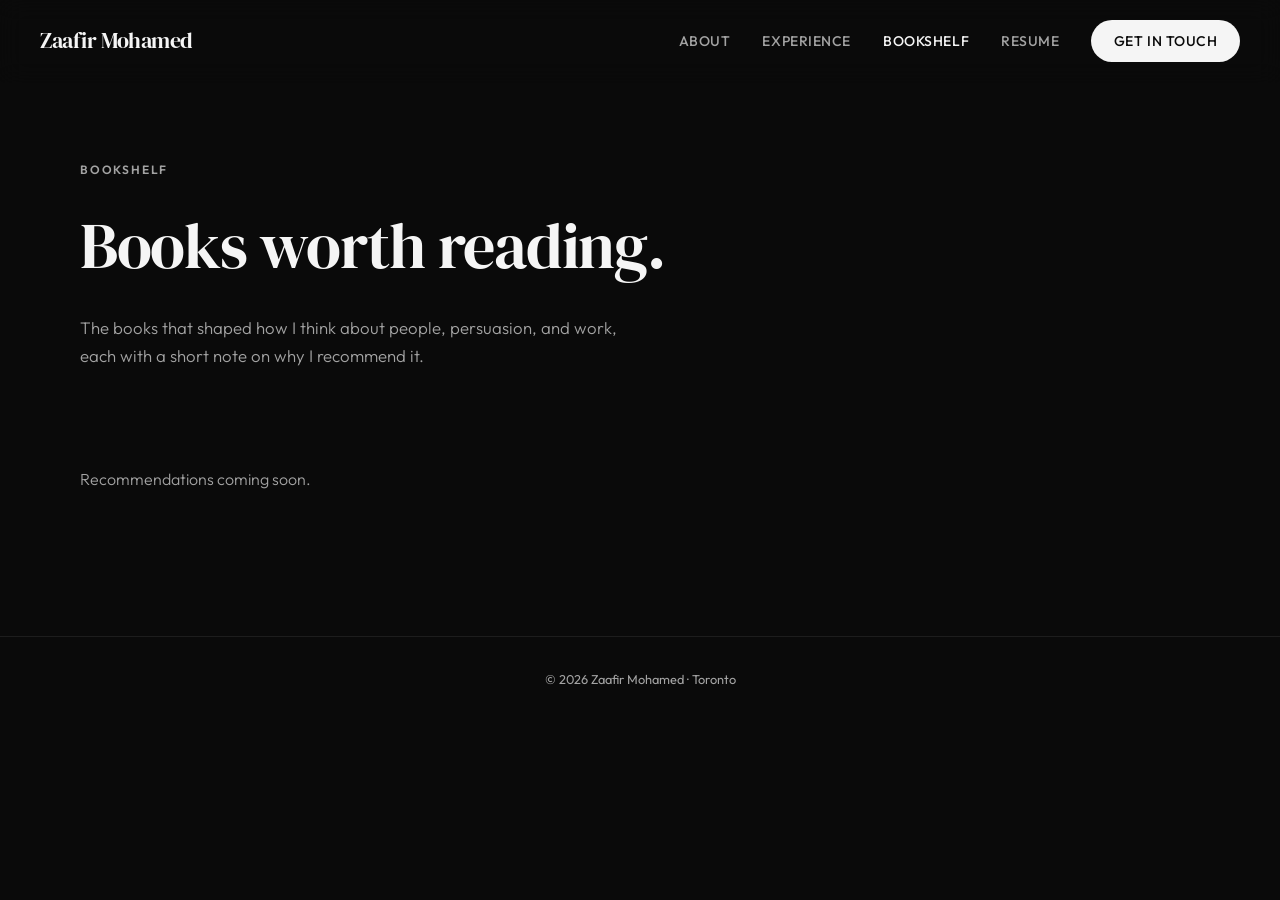
==== books.html @ 29921cbd "Update for sales resume, add dark theme, bookshelf page, and resume download - Rewrite content from " ====
<!DOCTYPE html>
<html lang="en">
<head>
    <meta charset="UTF-8">
    <meta name="viewport" content="width=device-width, initial-scale=1.0">
    <title>Bookshelf | Zaafir Mohamed</title>
    <meta name="description" content="Book recommendations from Zaafir Mohamed on psychology, persuasion, and how people think.">
    <meta name="author" content="Zaafir Mohamed">

    <!-- Open Graph -->
    <meta property="og:title" content="Bookshelf | Zaafir Mohamed">
    <meta property="og:description" content="Book recommendations on psychology, persuasion, and how people think.">
    <meta property="og:type" content="website">
    <meta property="og:url" content="https://zafmohamed.com/books.html">

    <!-- Fonts -->
    <link rel="preconnect" href="https://fonts.googleapis.com">
    <link rel="preconnect" href="https://fonts.gstatic.com" crossorigin>
    <link href="https://fonts.googleapis.com/css2?family=DM+Serif+Display:ital@0;1&family=Outfit:wght@300;400;500;600&display=swap" rel="stylesheet">

    <link rel="stylesheet" href="css/styles.css">
    <script>document.documentElement.classList.add('js');</script>
</head>
<body>

<a href="#main" class="skip-link">Skip to main content</a>

<nav id="navbar" class="navbar" aria-label="Primary navigation">
    <a href="index.html" class="nav-logo">Zaafir Mohamed</a>
    <div class="nav-links">
        <a href="index.html#about">About</a>
        <a href="index.html#experience">Experience</a>
        <a href="books.html" aria-current="page">Bookshelf</a>
        <a href="resume.pdf" target="_blank" rel="noopener">Resume</a>
        <a href="index.html#contact" class="cta-link">Get in Touch</a>
    </div>
</nav>

<main id="main">
    <section class="section page-header">
        <div class="fade-up">
            <p class="eyebrow">Bookshelf</p>
            <h1 class="section-title">Books worth reading.</h1>
            <p class="section-desc">The books that shaped how I think about people, persuasion, and work, each with a short note on why I recommend it.</p>
        </div>
    </section>

    <section class="section" aria-label="Book recommendations">
        <div id="book-list"></div>
        <p id="book-empty" class="empty-state" hidden>Recommendations coming soon.</p>
    </section>
</main>

<footer class="footer">
    <p>&copy; <span data-year>2026</span> Zaafir Mohamed · Toronto</p>
</footer>

<script src="js/data/books.js"></script>
<script src="js/bookshelf.js"></script>
<script src="js/main.js"></script>

</body>
</html>
---- css/styles.css ----
/* ==========================================================================
   Design Tokens
   Change the theme here. Everything below reads from these variables.
   ========================================================================== */

:root {
    color-scheme: dark;

    --bg: #0a0a0a;
    --surface: #141414;
    --surface-raised: #1c1c1c;
    --text: #f5f5f5;
    --muted: #a3a3a3;
    --border: rgba(255, 255, 255, 0.08);
    --border-strong: rgba(255, 255, 255, 0.22);
    --nav-bg: rgba(10, 10, 10, 0.8);
    --hover-fill: #d4d4d4;

    --font-serif: 'DM Serif Display', serif;
    --font-sans: 'Outfit', sans-serif;

    --radius-sm: 14px;
    --radius-md: 20px;
    --radius-pill: 100px;

    --max-width: 1200px;
    --gutter: 2.5rem;
    --transition: 0.3s ease;
}

/* ==========================================================================
   Reset & Base
   ========================================================================== */

*, *::before, *::after { margin: 0; padding: 0; box-sizing: border-box; }

html { scroll-behavior: smooth; }

body {
    font-family: var(--font-sans);
    background: var(--bg);
    color: var(--text);
    line-height: 1.6;
    font-weight: 400;
    overflow-x: hidden;
}

[hidden] { display: none !important; }

:focus-visible {
    outline: 2px solid var(--text);
    outline-offset: 3px;
}

.skip-link {
    position: absolute;
    top: -100%;
    left: 1rem;
    padding: 0.75rem 1.5rem;
    background: var(--text);
    color: var(--bg);
    border-radius: var(--radius-pill);
    font-size: 0.875rem;
    font-weight: 500;
    text-decoration: none;
    z-index: 200;
}

.skip-link:focus { top: 1rem; }

/* ==========================================================================
   Navigation
   ========================================================================== */

.navbar {
    position: fixed;
    top: 0;
    width: 100%;
    z-index: 100;
    padding: 1.25rem var(--gutter);
    display: flex;
    justify-content: space-between;
    align-items: center;
    backdrop-filter: blur(12px);
    -webkit-backdrop-filter: blur(12px);
    background: var(--nav-bg);
    border-bottom: 1px solid transparent;
    transition: border-color var(--transition);
}

.navbar.scrolled { border-bottom-color: var(--border); }

.nav-logo {
    font-family: var(--font-serif);
    font-size: 1.35rem;
    color: var(--text);
    text-decoration: none;
    letter-spacing: -0.02em;
}

.nav-links { display: flex; gap: 2rem; align-items: center; }

.nav-links a {
    text-decoration: none;
    color: var(--muted);
    font-size: 0.875rem;
    font-weight: 500;
    letter-spacing: 0.04em;
    text-transform: uppercase;
    transition: color var(--transition);
}

.nav-links a:hover,
.nav-links a[aria-current="page"] { color: var(--text); }

.nav-links .cta-link {
    background: var(--text);
    color: var(--bg);
    padding: 0.6rem 1.4rem;
    border-radius: var(--radius-pill);
    transition: background var(--transition), transform 0.2s;
}

.nav-links .cta-link:hover {
    background: var(--hover-fill);
    color: var(--bg);
    transform: translateY(-1px);
}

/* ==========================================================================
   Buttons
   ========================================================================== */

.btn {
    display: inline-flex;
    align-items: center;
    gap: 0.5rem;
    padding: 0.9rem 2rem;
    border-radius: var(--radius-pill);
    text-decoration: none;
    font-size: 0.9rem;
    font-weight: 500;
    letter-spacing: 0.02em;
    transition: background var(--transition), border-color var(--transition), transform var(--transition);
    cursor: pointer;
    border: 1.5px solid transparent;
}

.btn svg { width: 16px; height: 16px; }

.btn-primary {
    background: var(--text);
    color: var(--bg);
}

.btn-primary:hover {
    background: var(--hover-fill);
    transform: translateY(-2px);
}

.btn-outline {
    background: transparent;
    color: var(--text);
    border-color: var(--border-strong);
}

.btn-outline:hover {
    border-color: var(--text);
    transform: translateY(-2px);
}

.btn-group { display: flex; gap: 1rem; flex-wrap: wrap; }

/* ==========================================================================
   Hero
   ========================================================================== */

.hero {
    min-height: 100vh;
    display: flex;
    align-items: center;
    padding: 8rem var(--gutter) 4rem;
    max-width: var(--max-width);
    margin: 0 auto;
}

.hero-content { max-width: 800px; }

.eyebrow {
    font-size: 0.75rem;
    font-weight: 600;
    letter-spacing: 0.15em;
    text-transform: uppercase;
    color: var(--muted);
    margin-bottom: 1rem;
}

.hero .eyebrow {
    font-size: 0.8rem;
    margin-bottom: 1.5rem;
    display: flex;
    align-items: center;
    gap: 0.75rem;
}

.hero .eyebrow::before {
    content: '';
    width: 2rem;
    height: 2px;
    background: var(--muted);
}

.hero h1 {
    font-family: var(--font-serif);
    font-weight: 400;
    font-size: clamp(2.8rem, 6vw, 5rem);
    line-height: 1.08;
    letter-spacing: -0.03em;
    margin-bottom: 1.75rem;
}

.hero h1 em { font-style: italic; }

.hero-desc {
    font-size: 1.15rem;
    color: var(--muted);
    max-width: 560px;
    line-height: 1.75;
    margin-bottom: 2.5rem;
    font-weight: 300;
}

/* ==========================================================================
   Sections
   ========================================================================== */

.section {
    padding: 6rem var(--gutter);
    max-width: var(--max-width);
    margin: 0 auto;
}

.section-title {
    font-family: var(--font-serif);
    font-weight: 400;
    font-size: clamp(2rem, 4vw, 3rem);
    letter-spacing: -0.02em;
    margin-bottom: 1rem;
}

.section-desc {
    color: var(--muted);
    font-size: 1.05rem;
    max-width: 560px;
    line-height: 1.7;
    font-weight: 300;
    margin-bottom: 3rem;
}

.subsection-title {
    font-family: var(--font-serif);
    font-weight: 400;
    font-size: 1.6rem;
    margin: 3.5rem 0 1.5rem;
}

.subsection-title:first-child { margin-top: 0; }

.divider {
    max-width: var(--max-width);
    margin: 0 auto;
    padding: 0 var(--gutter);
}

.divider hr {
    border: none;
    height: 1px;
    background: var(--border);
}

/* Inner pages (e.g. Bookshelf) start below the fixed navbar */
.page-header { padding-top: 10rem; padding-bottom: 0; }
.page-header + .section { padding-top: 0; }
.page-header h1 { font-size: clamp(2.6rem, 5vw, 4rem); }

/* ==========================================================================
   About
   ========================================================================== */

.about-grid {
    display: grid;
    grid-template-columns: 1fr 1fr;
    gap: 4rem;
    align-items: start;
}

.about-text p {
    color: var(--muted);
    font-size: 1rem;
    line-height: 1.8;
    margin-bottom: 1.25rem;
    font-weight: 300;
}

.stats-row {
    display: grid;
    grid-template-columns: repeat(3, 1fr);
    gap: 1.5rem;
    margin-top: 2.5rem;
}

.stat {
    padding: 1.5rem;
    background: var(--surface);
    border: 1px solid var(--border);
    border-radius: 16px;
    text-align: center;
}

.stat-num {
    font-family: var(--font-serif);
    font-size: 2rem;
    margin-bottom: 0.25rem;
}

.stat-label {
    font-size: 0.78rem;
    color: var(--muted);
    text-transform: uppercase;
    letter-spacing: 0.06em;
    font-weight: 500;
}

/* ==========================================================================
   Grid & Cards
   One card style shared by skills, interests, experience, and books.
   ========================================================================== */

.grid {
    --grid-min: 280px;
    display: grid;
    grid-template-columns: repeat(auto-fill, minmax(min(var(--grid-min), 100%), 1fr));
    gap: 1.5rem;
}

.grid--wide { --grid-min: 340px; gap: 2rem; }

.card {
    display: block;
    background: var(--surface);
    border: 1px solid var(--border);
    border-radius: var(--radius-md);
    padding: 2.25rem;
    color: inherit;
    text-decoration: none;
    transition: transform var(--transition), border-color var(--transition);
}

.card:hover {
    transform: translateY(-4px);
    border-color: var(--border-strong);
}

.card-icon {
    width: 48px;
    height: 48px;
    background: var(--surface-raised);
    border-radius: var(--radius-sm);
    display: flex;
    align-items: center;
    justify-content: center;
    margin-bottom: 1.25rem;
}

.card-icon svg { width: 22px; height: 22px; }

.card-title {
    font-family: var(--font-serif);
    font-weight: 400;
    font-size: 1.2rem;
    margin-bottom: 0.6rem;
}

.card-text {
    color: var(--muted);
    font-size: 0.9rem;
    line-height: 1.65;
    font-weight: 300;
}

.card-link-label {
    display: inline-block;
    margin-top: 1rem;
    font-size: 0.85rem;
    font-weight: 500;
}

.tags { display: flex; flex-wrap: wrap; gap: 0.5rem; }

.tags span {
    font-size: 0.72rem;
    font-weight: 500;
    letter-spacing: 0.04em;
    text-transform: uppercase;
    padding: 0.3rem 0.75rem;
    background: var(--surface-raised);
    border-radius: var(--radius-pill);
    color: var(--muted);
}

/* Experience & project cards: header band + body */
.card--flush { padding: 0; overflow: hidden; }

.card-header {
    padding: 1.75rem;
    background: var(--surface-raised);
    border-bottom: 1px solid var(--border);
}

.card-date {
    font-size: 0.7rem;
    font-weight: 600;
    letter-spacing: 0.1em;
    text-transform: uppercase;
    color: var(--muted);
    border: 1px solid var(--border-strong);
    padding: 0.3rem 0.75rem;
    border-radius: var(--radius-pill);
    display: inline-block;
    margin-bottom: 0.9rem;
}

.card-header .card-title { font-size: 1.3rem; margin-bottom: 0.25rem; }

.card-subtitle {
    font-size: 0.88rem;
    font-weight: 300;
    color: var(--muted);
}

.card-body { padding: 1.75rem; }

.highlights {
    list-style: none;
    margin-bottom: 1.25rem;
}

.highlights li {
    color: var(--muted);
    font-size: 0.9rem;
    line-height: 1.65;
    font-weight: 300;
    padding-left: 1rem;
    margin-bottom: 0.5rem;
    position: relative;
}

.highlights li::before {
    content: '';
    position: absolute;
    left: 0;
    top: 0.6em;
    width: 5px;
    height: 5px;
    border-radius: 50%;
    background: var(--text);
}

/* Book cards */
.book-author {
    color: var(--muted);
    font-size: 0.85rem;
    margin-bottom: 1rem;
}

.empty-state {
    color: var(--muted);
    font-weight: 300;
    padding: 3rem 0;
}

/* ==========================================================================
   Contact
   ========================================================================== */

.contact-section { text-align: center; padding-bottom: 8rem; }

.contact-section .section-desc { margin: 0 auto 2.5rem; }

.contact-links {
    display: flex;
    justify-content: center;
    gap: 1.25rem;
    flex-wrap: wrap;
}

.contact-links a {
    display: inline-flex;
    align-items: center;
    gap: 0.5rem;
    padding: 0.85rem 1.75rem;
    border-radius: var(--radius-pill);
    text-decoration: none;
    font-size: 0.88rem;
    font-weight: 500;
    color: var(--text);
    border: 1.5px solid var(--border-strong);
    transition: border-color var(--transition), transform var(--transition);
}

.contact-links a:hover {
    border-color: var(--text);
    transform: translateY(-2px);
}

.contact-links a svg { width: 16px; height: 16px; }

/* ==========================================================================
   Footer
   ========================================================================== */

.footer {
    text-align: center;
    padding: 2rem;
    font-size: 0.8rem;
    color: var(--muted);
    border-top: 1px solid var(--border);
}

/* ==========================================================================
   Scroll Reveal
   Uses an animation (not a transition) so the stagger delay never slows
   down card hover effects. Only hides content when JS is running.
   ========================================================================== */

.js .fade-up:not(.visible) { opacity: 0; }

.fade-up.visible { animation: fade-up 0.7s ease var(--delay, 0s) backwards; }

@keyframes fade-up {
    from { opacity: 0; transform: translateY(30px); }
    to { opacity: 1; transform: none; }
}

@media (prefers-reduced-motion: reduce) {
    html { scroll-behavior: auto; }
    .js .fade-up:not(.visible) { opacity: 1; }
    .fade-up.visible { animation: none; }
    *, *::before, *::after { transition-duration: 0.01ms !important; }
}

/* ==========================================================================
   Responsive
   ========================================================================== */

@media (max-width: 768px) {
    :root { --gutter: 1.5rem; }

    .navbar { padding: 1rem var(--gutter); }
    .nav-links { gap: 1rem; }
    .nav-links a:not(.cta-link) { display: none; }

    .hero { padding: 7rem var(--gutter) 3rem; }
    .section { padding: 4rem var(--gutter); }
    .page-header { padding-top: 8rem; padding-bottom: 0; }

    .about-grid { grid-template-columns: 1fr; gap: 2rem; }

    .stats-row { gap: 0.75rem; }
    .stat { padding: 1rem; }
    .stat-num { font-size: 1.5rem; }

    .contact-section { padding-bottom: 6rem; }
}
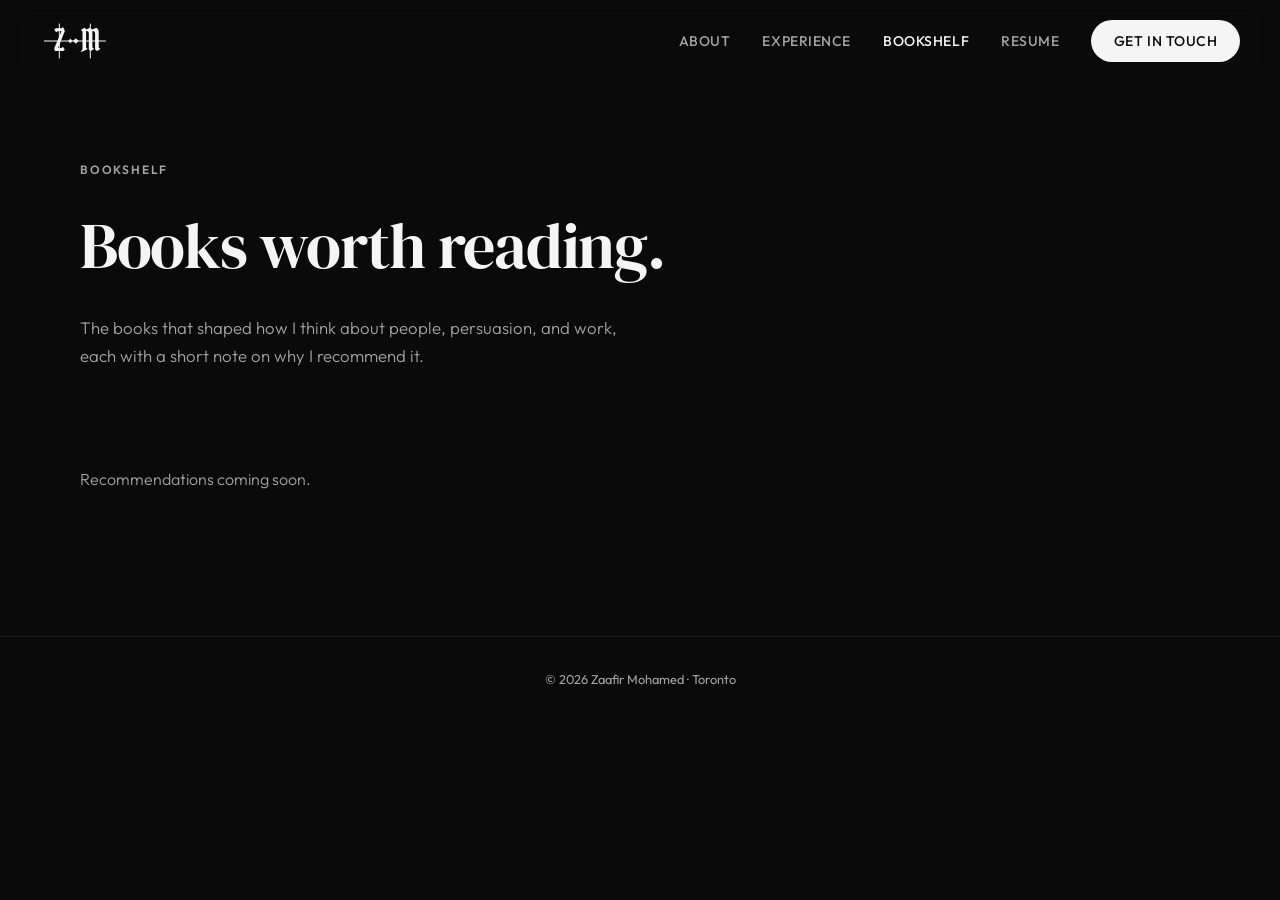
==== commit dd6f27e0: "Replace name in navbar with Z··M monogram logo Styled after the Chasing Ingenuity logo: blackletter " ====
--- a/books.html
+++ b/books.html
@@ -17,6 +17,8 @@
     <link rel="preconnect" href="https://fonts.googleapis.com">
     <link rel="preconnect" href="https://fonts.gstatic.com" crossorigin>
     <link href="https://fonts.googleapis.com/css2?family=DM+Serif+Display:ital@0;1&family=Outfit:wght@300;400;500;600&display=swap" rel="stylesheet">
+    <!-- Blackletter for the logo only; text=ZM downloads just those two letters -->
+    <link href="https://fonts.googleapis.com/css2?family=Pirata+One&text=ZM&display=block" rel="stylesheet">
 
     <link rel="stylesheet" href="css/styles.css">
     <script>document.documentElement.classList.add('js');</script>
@@ -26,7 +28,19 @@
 <a href="#main" class="skip-link">Skip to main content</a>
 
 <nav id="navbar" class="navbar" aria-label="Primary navigation">
-    <a href="index.html" class="nav-logo">Zaafir Mohamed</a>
+    <a href="index.html" class="nav-logo" aria-label="Zaafir Mohamed, home">
+        <svg viewBox="0 0 108 62" aria-hidden="true">
+            <g class="nav-logo-guides">
+                <line x1="6" y1="31" x2="102" y2="31"/>
+                <line x1="30" y1="4" x2="30" y2="58"/>
+                <line x1="78" y1="4" x2="78" y2="58"/>
+            </g>
+            <rect x="44.5" y="28.5" width="5" height="5" transform="rotate(45 47 31)"/>
+            <rect x="52.5" y="28" width="6" height="6" transform="rotate(45 55.5 31)"/>
+            <text x="30" y="47" text-anchor="middle">Z</text>
+            <text x="78" y="47" text-anchor="middle">M</text>
+        </svg>
+    </a>
     <div class="nav-links">
         <a href="index.html#about">About</a>
         <a href="index.html#experience">Experience</a>
--- a/css/styles.css
+++ b/css/styles.css
@@ -18,6 +18,7 @@
 
     --font-serif: 'DM Serif Display', serif;
     --font-sans: 'Outfit', sans-serif;
+    --font-blackletter: 'Pirata One', 'Old English Text MT', serif;
 
     --radius-sm: 14px;
     --radius-md: 20px;
@@ -90,12 +91,27 @@
 
 .navbar.scrolled { border-bottom-color: var(--border); }
 
+/* Z··M monogram, styled after the Chasing Ingenuity logo */
 .nav-logo {
-    font-family: var(--font-serif);
-    font-size: 1.35rem;
+    display: block;
     color: var(--text);
-    text-decoration: none;
-    letter-spacing: -0.02em;
+    line-height: 0;
+}
+
+.nav-logo svg { height: 40px; width: auto; overflow: visible; }
+
+.nav-logo text {
+    font-family: var(--font-blackletter);
+    font-size: 46px;
+    fill: currentColor;
+}
+
+.nav-logo rect { fill: currentColor; }
+
+.nav-logo-guides line {
+    stroke: currentColor;
+    stroke-width: 1;
+    vector-effect: non-scaling-stroke;
 }
 
 .nav-links { display: flex; gap: 2rem; align-items: center; }
@@ -177,37 +193,13 @@
 
 .hero {
     min-height: 100vh;
-    display: flex;
+    display: grid;
+    grid-template-columns: 1.2fr 1fr;
     align-items: center;
+    gap: 4rem;
     padding: 8rem var(--gutter) 4rem;
     max-width: var(--max-width);
     margin: 0 auto;
-}
-
-.hero-content { max-width: 800px; }
-
-.eyebrow {
-    font-size: 0.75rem;
-    font-weight: 600;
-    letter-spacing: 0.15em;
-    text-transform: uppercase;
-    color: var(--muted);
-    margin-bottom: 1rem;
-}
-
-.hero .eyebrow {
-    font-size: 0.8rem;
-    margin-bottom: 1.5rem;
-    display: flex;
-    align-items: center;
-    gap: 0.75rem;
-}
-
-.hero .eyebrow::before {
-    content: '';
-    width: 2rem;
-    height: 2px;
-    background: var(--muted);
 }
 
 .hero h1 {
@@ -216,10 +208,29 @@
     font-size: clamp(2.8rem, 6vw, 5rem);
     line-height: 1.08;
     letter-spacing: -0.03em;
-    margin-bottom: 1.75rem;
-}
-
-.hero h1 em { font-style: italic; }
+    margin-bottom: 1.5rem;
+}
+
+/* Open-book line drawing beside the name */
+.hero-art {
+    width: 100%;
+    max-width: 440px;
+    justify-self: end;
+    color: var(--text);
+}
+
+.hero-art-page { fill: var(--surface); }
+.hero-art-text { stroke: var(--muted); stroke-width: 1.25; }
+.hero-art-ribbon { fill: var(--text); }
+
+.eyebrow {
+    font-size: 0.75rem;
+    font-weight: 600;
+    letter-spacing: 0.15em;
+    text-transform: uppercase;
+    color: var(--muted);
+    margin-bottom: 1rem;
+}
 
 .hero-desc {
     font-size: 1.15rem;
@@ -560,7 +571,13 @@
     .nav-links { gap: 1rem; }
     .nav-links a:not(.cta-link) { display: none; }
 
-    .hero { padding: 7rem var(--gutter) 3rem; }
+    .hero {
+        grid-template-columns: 1fr;
+        gap: 2.5rem;
+        min-height: auto;
+        padding: 8rem var(--gutter) 4rem;
+    }
+    .hero-art { max-width: 280px; justify-self: start; }
     .section { padding: 4rem var(--gutter); }
     .page-header { padding-top: 8rem; padding-bottom: 0; }
 
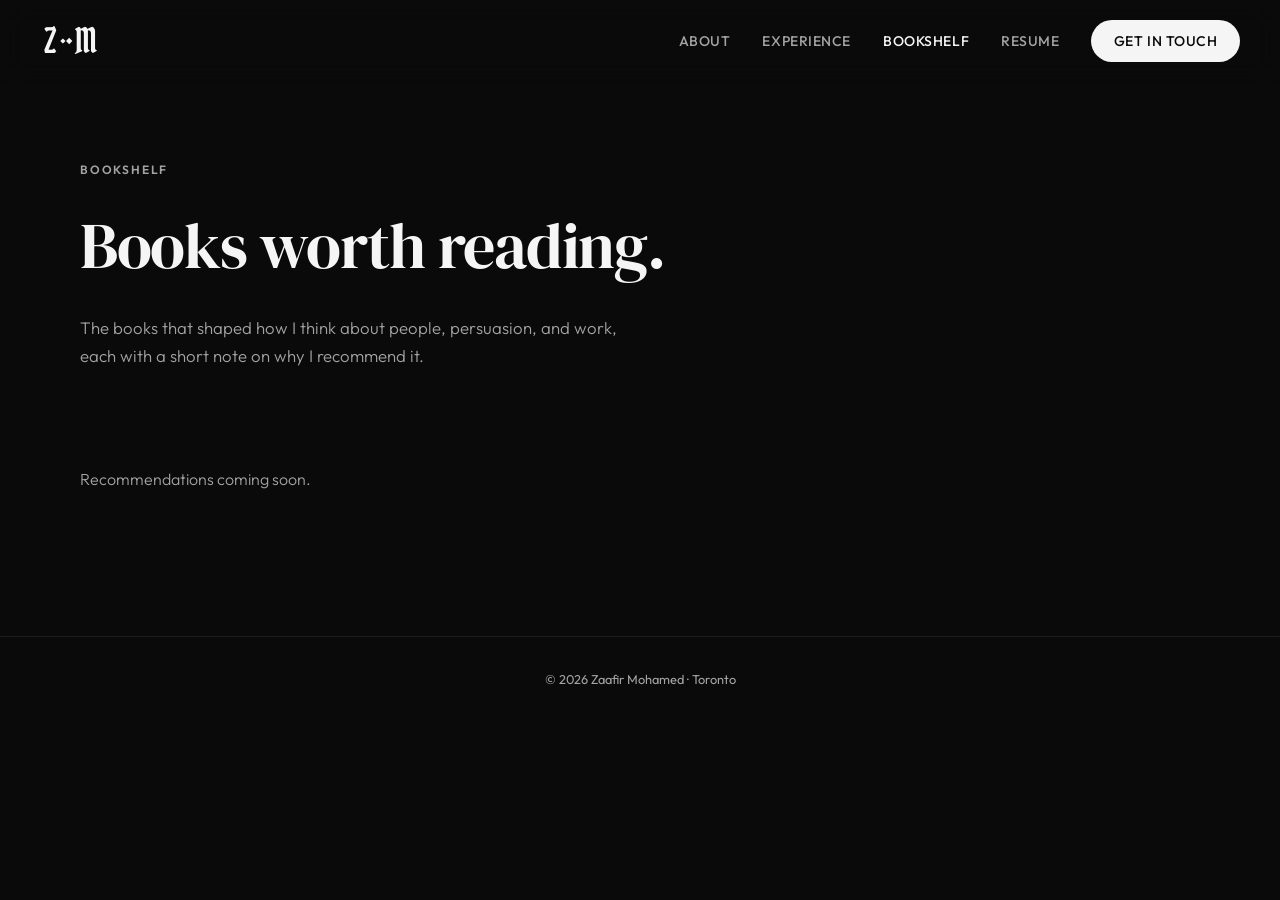
==== commit a1c64ff9: "Remove guide lines from monogram logo Co-Authored-By: Claude Opus 5.5 <noreply@anthropic.com>" ====
--- a/books.html
+++ b/books.html
@@ -29,12 +29,7 @@
 
 <nav id="navbar" class="navbar" aria-label="Primary navigation">
     <a href="index.html" class="nav-logo" aria-label="Zaafir Mohamed, home">
-        <svg viewBox="0 0 108 62" aria-hidden="true">
-            <g class="nav-logo-guides">
-                <line x1="6" y1="31" x2="102" y2="31"/>
-                <line x1="30" y1="4" x2="30" y2="58"/>
-                <line x1="78" y1="4" x2="78" y2="58"/>
-            </g>
+        <svg viewBox="16 8 80 46" aria-hidden="true">
             <rect x="44.5" y="28.5" width="5" height="5" transform="rotate(45 47 31)"/>
             <rect x="52.5" y="28" width="6" height="6" transform="rotate(45 55.5 31)"/>
             <text x="30" y="47" text-anchor="middle">Z</text>
--- a/css/styles.css
+++ b/css/styles.css
@@ -98,7 +98,7 @@
     line-height: 0;
 }
 
-.nav-logo svg { height: 40px; width: auto; overflow: visible; }
+.nav-logo svg { height: 34px; width: auto; overflow: visible; }
 
 .nav-logo text {
     font-family: var(--font-blackletter);
@@ -107,12 +107,6 @@
 }
 
 .nav-logo rect { fill: currentColor; }
-
-.nav-logo-guides line {
-    stroke: currentColor;
-    stroke-width: 1;
-    vector-effect: non-scaling-stroke;
-}
 
 .nav-links { display: flex; gap: 2rem; align-items: center; }
 
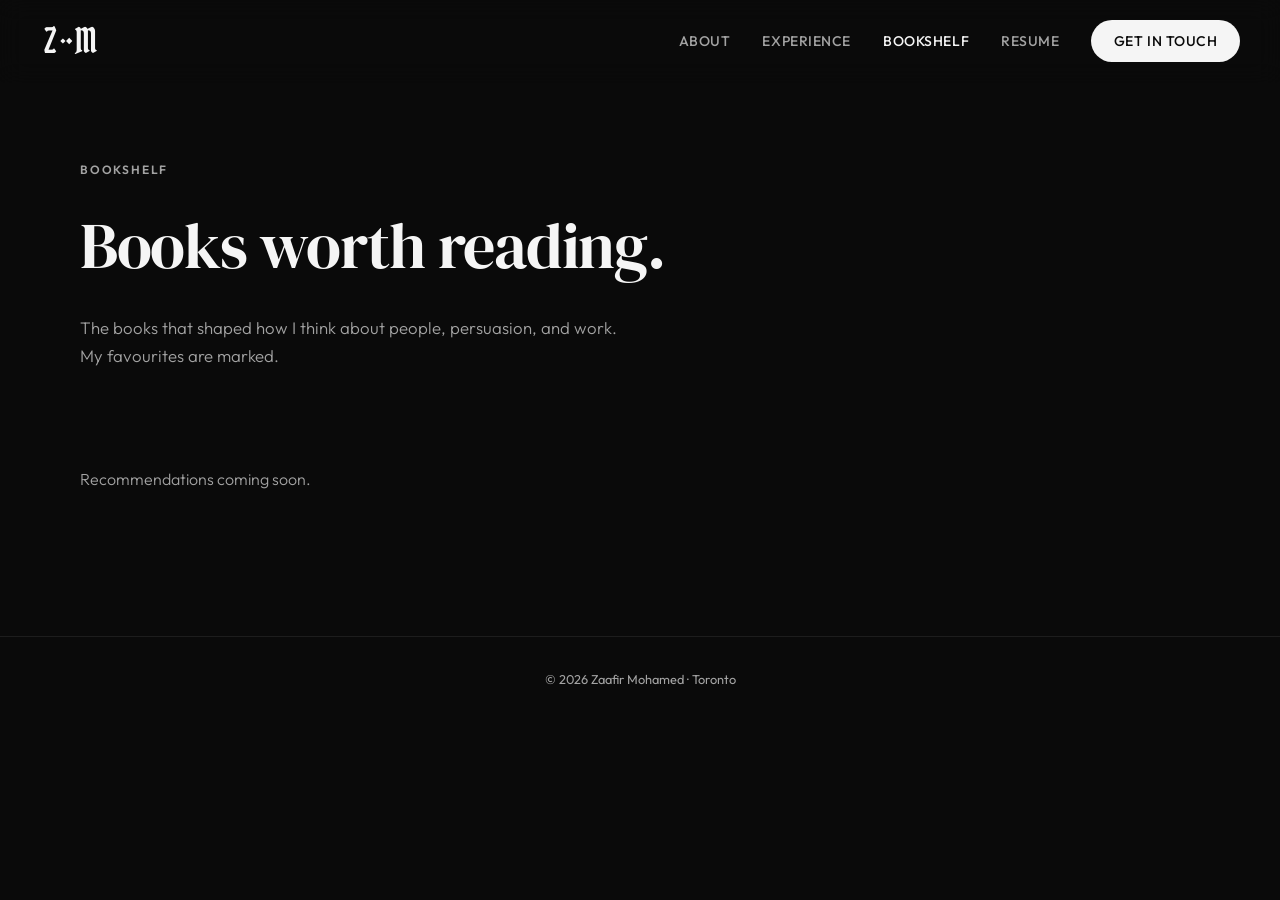
==== commit ea714373: "Bookshelf: favourites, fixed category order, optional notes Co-Authored-By: Claude Opus 5.5 <noreply" ====
--- a/books.html
+++ b/books.html
@@ -50,7 +50,7 @@
         <div class="fade-up">
             <p class="eyebrow">Bookshelf</p>
             <h1 class="section-title">Books worth reading.</h1>
-            <p class="section-desc">The books that shaped how I think about people, persuasion, and work, each with a short note on why I recommend it.</p>
+            <p class="section-desc">The books that shaped how I think about people, persuasion, and work. My favourites are marked.</p>
         </div>
     </section>
 
--- a/css/styles.css
+++ b/css/styles.css
@@ -188,7 +188,7 @@
 .hero {
     min-height: 100vh;
     display: grid;
-    grid-template-columns: 1.2fr 1fr;
+    grid-template-columns: 1fr 1.1fr;
     align-items: center;
     gap: 4rem;
     padding: 8rem var(--gutter) 4rem;
@@ -205,17 +205,13 @@
     margin-bottom: 1.5rem;
 }
 
-/* Open-book line drawing beside the name */
+/* Open book mid-flip, generated by scripts/generate_book.py */
 .hero-art {
     width: 100%;
-    max-width: 440px;
+    max-width: 640px;
+    height: auto;
     justify-self: end;
-    color: var(--text);
-}
-
-.hero-art-page { fill: var(--surface); }
-.hero-art-text { stroke: var(--muted); stroke-width: 1.25; }
-.hero-art-ribbon { fill: var(--text); }
+}
 
 .eyebrow {
     font-size: 0.75rem;
@@ -472,10 +468,38 @@
 }
 
 /* Book cards */
+.book-card { padding: 1.75rem; }
+
 .book-author {
     color: var(--muted);
     font-size: 0.85rem;
-    margin-bottom: 1rem;
+}
+
+.book-author + .card-text { margin-top: 1rem; }
+
+.book-card.is-favourite { border-color: var(--border-strong); }
+
+.book-badge {
+    display: inline-flex;
+    align-items: center;
+    gap: 0.35rem;
+    margin-bottom: 0.9rem;
+    padding: 0.25rem 0.7rem;
+    border-radius: var(--radius-pill);
+    background: var(--text);
+    color: var(--bg);
+    font-size: 0.68rem;
+    font-weight: 600;
+    letter-spacing: 0.08em;
+    text-transform: uppercase;
+}
+
+.book-count {
+    margin-left: 0.6rem;
+    font-family: var(--font-sans);
+    font-size: 0.85rem;
+    color: var(--muted);
+    vertical-align: middle;
 }
 
 .empty-state {
@@ -571,7 +595,7 @@
         min-height: auto;
         padding: 8rem var(--gutter) 4rem;
     }
-    .hero-art { max-width: 280px; justify-self: start; }
+    .hero-art { max-width: 360px; justify-self: center; }
     .section { padding: 4rem var(--gutter); }
     .page-header { padding-top: 8rem; padding-bottom: 0; }
 
